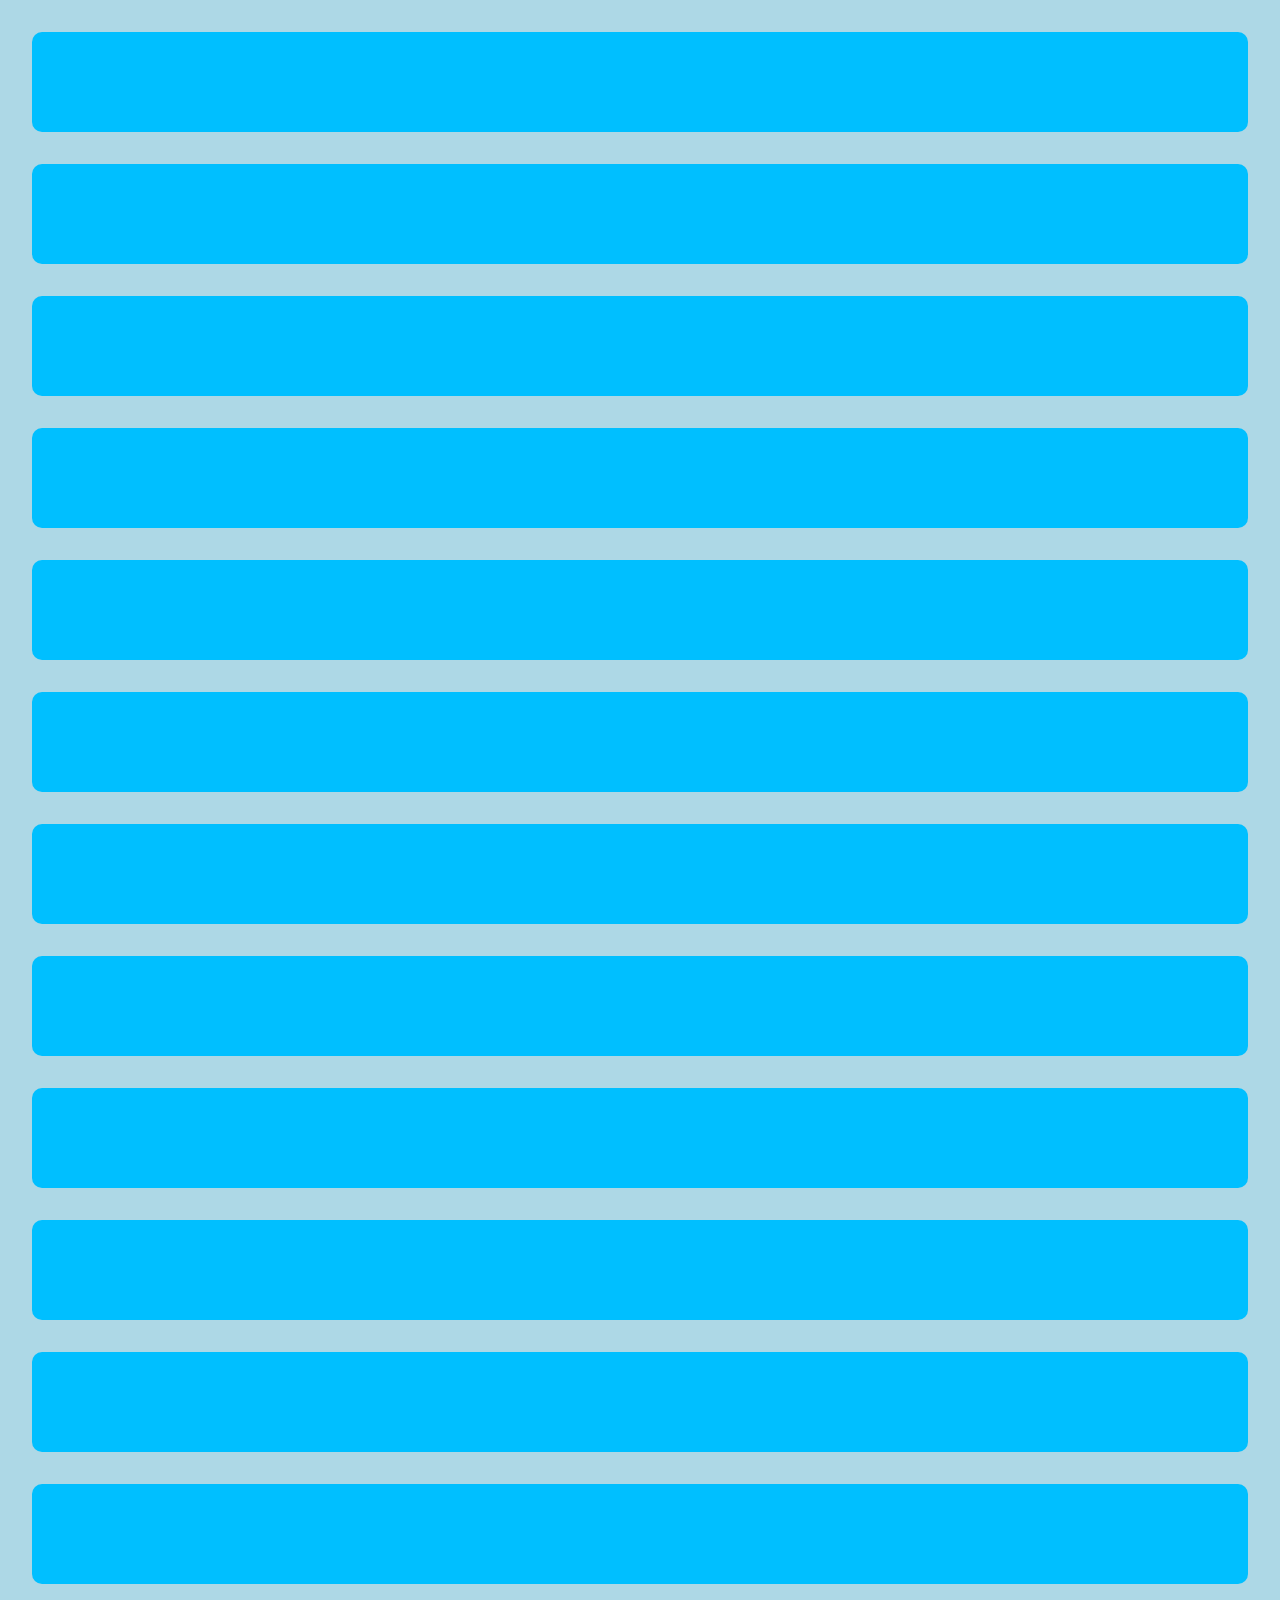
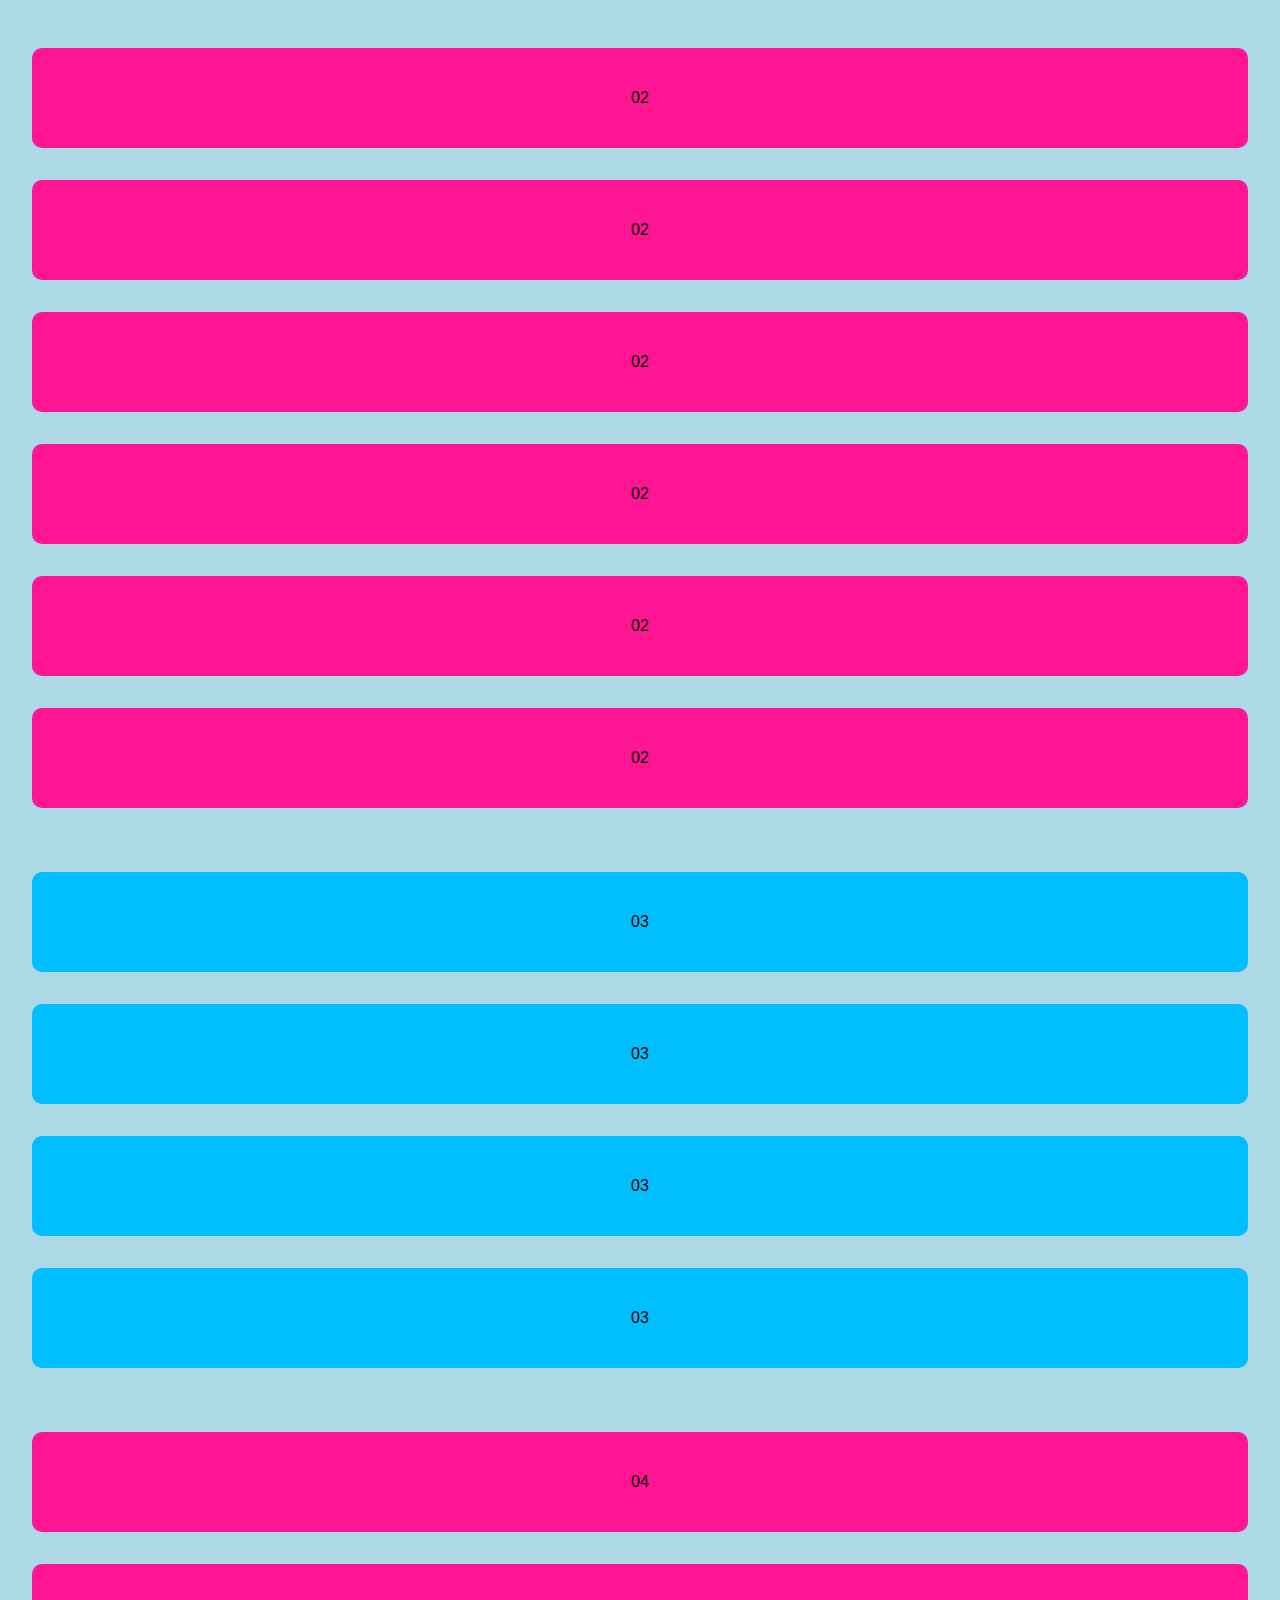
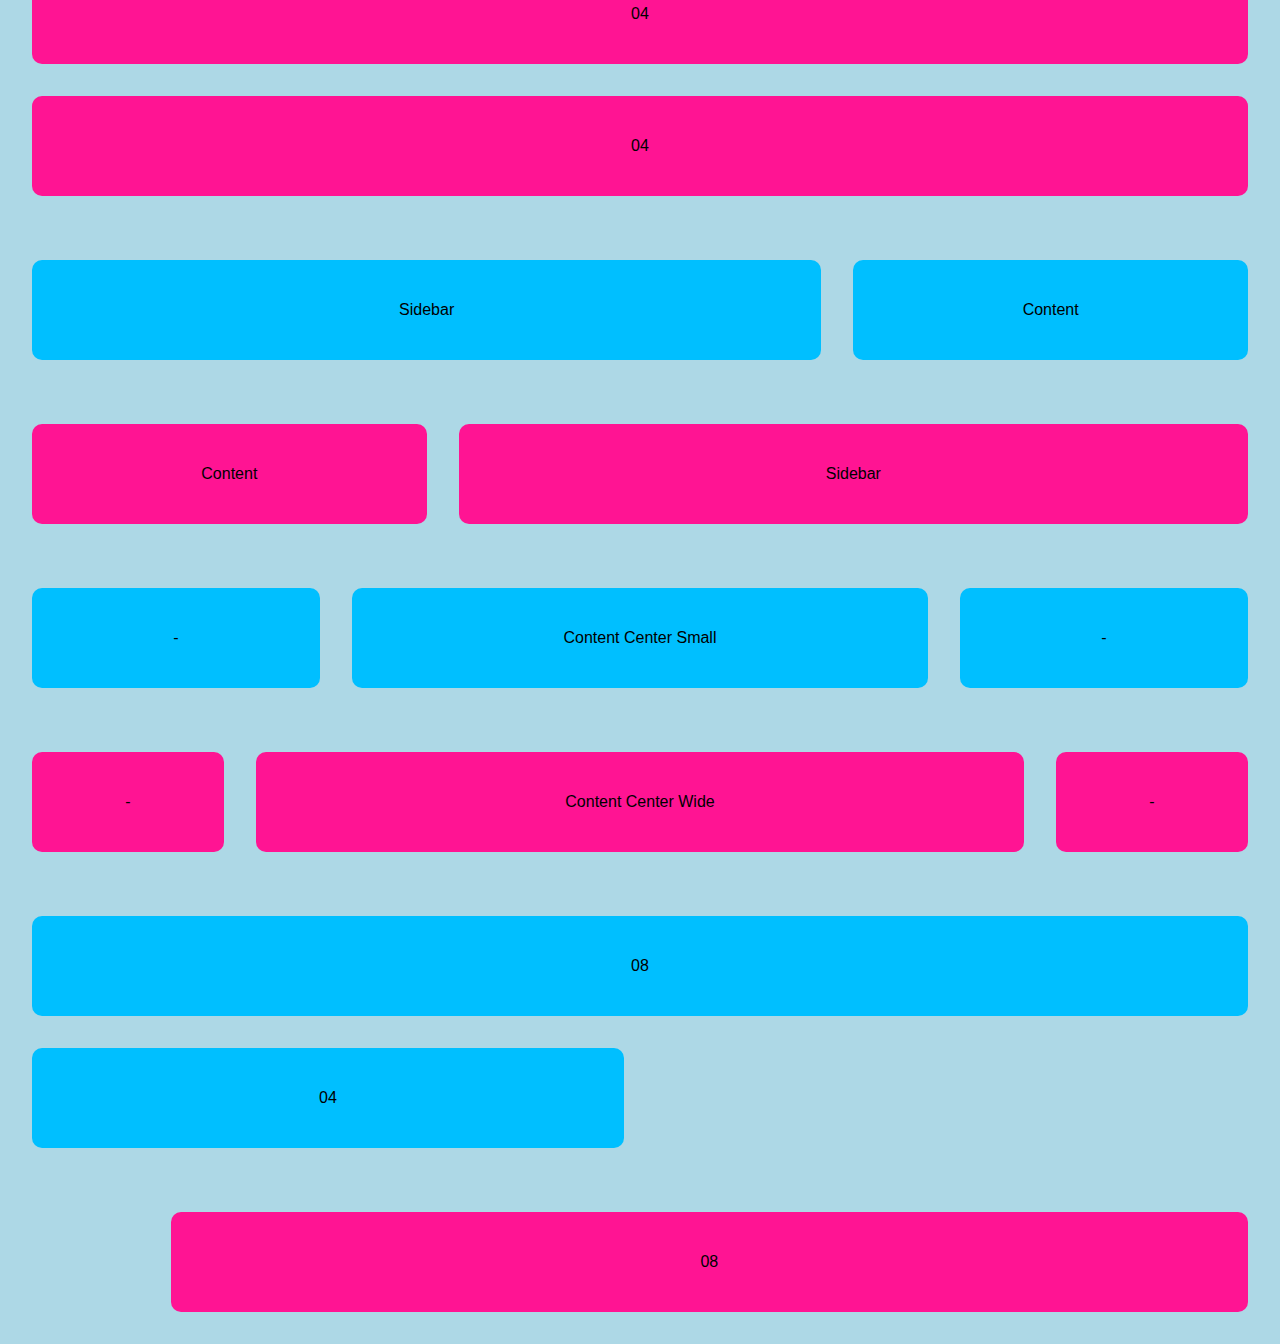
==== css-layout.html @ b796b280 "Fluid typography & GRID experiment" ====
<!DOCTYPE html>
<html>
<head>
<title>CSS day 2022 learnings</title>
<meta name="viewport" content="width=device-width, initial-scale=1">
<link rel="stylesheet" href="assets/css/styles.css">
<link rel="stylesheet" href="assets/css/reset.css" layer="reset">
<link rel="stylesheet" href="assets/css/base.css" layer="base">
<link rel="stylesheet" href="assets/css/components.css" layer="components">
<link rel="stylesheet" href="assets/css/themes.css" layer="themes">
<link rel="stylesheet" href="assets/css/utilities.css" layer="utilities">
</head>

<body>
    <div class="grid">
        <div class="item"></div>
        <div class="item"></div>
        <div class="item"></div>
        <div class="item"></div>
        <div class="item"></div>
        <div class="item"></div>
        <div class="item"></div>
        <div class="item"></div>
        <div class="item"></div>
        <div class="item"></div>
        <div class="item"></div>
        <div class="item"></div>
    </div>
    <div class="grid">
        <div class="item col-span-2">02</div>
        <div class="item col-span-2">02</div>
        <div class="item col-span-2">02</div>
        <div class="item col-span-2">02</div>
        <div class="item col-span-2">02</div>
        <div class="item col-span-2">02</div>
    </div>
    <div class="grid">
        <div class="item col-span-3">03</div>
        <div class="item col-span-3">03</div>
        <div class="item col-span-3">03</div>
        <div class="item col-span-3">03</div>
    </div>
    <div class="grid">
        <div class="item col-span-3">04</div>
        <div class="item col-span-3">04</div>
        <div class="item col-span-3">04</div>
    </div>
    <div class="grid content-left">
        <div class="item col-span">Sidebar</div>
        <div class="item col-span">Content</div>
    </div>
    <div class="grid content-right">
        <div class="item col-span">Content</div>
        <div class="item col-span">Sidebar</div>
    </div>
    <div class="grid content-center--small">
        <div class="item col-span">-</div>
        <div class="item col-span">Content Center Small</div>
        <div class="item col-span">-</div>
    </div>
    <div class="grid content-center--wide">
        <div class="item col-span">-</div>
        <div class="item col-span">Content Center Wide</div>
        <div class="item col-span">-</div>
    </div>
    <div class="grid">
        <div class="item col-span-8">08</div>
        <div class="item col-span-4">04</div>
    </div>
    <div class="grid">
        <div class="item col-span-8-center">08</div>
    </div>
</body>

</html>
---- assets/css/styles.css ----
@layer reset, base, components, themes, utilities;

:root {
    font-size: 62.5%; /* Because 62.5% of 16px is 10px. Which makes 1rem = 10px. */
    --fluid-unit: 1rem;

    --pad: clamp(1.6rem, 2.5vw, 4.8rem);
    --pad-xl: calc(var(--pad) * 4);
    --pad-lg: calc(var(--pad) * 2);
    --pad-md: var(--pad);
    --pad-sm: calc(var(--pad) / 2);
    --pad-xs: calc(var(--pad) / 4);
}
---- assets/css/base.css ----
body {
    background-color: #f0f0f0;
    font-family: Arial, Helvetica, sans-serif;
    font-size: 1.6rem;
}

/** **/

h1 {
    font-size: clamp(3.2rem, 3vw + var(--fluid-unit), 5.6rem); 
}

h2 {
    font-size: clamp(2.6rem, 2vw + var(--fluid-unit), 4rem);
}

h3 {
    font-size: clamp(2.2rem, 1.5vw + var(--fluid-unit), 2.8rem);
}

h4 {
    font-size: clamp(1.8rem, 1.25vw + var(--fluid-unit), 2.4rem);
}

h5 {
    font-size: clamp(1.6rem, 1.125vw + var(--fluid-unit), 2.2rem);
}

h6 {
    font-size: clamp(1.4rem, 1vw + var(--fluid-unit), 1.8rem);
}

h1, h2, h3, h4, h5, h6 {
    font-weight: bold;
}

h1, h2, h3 {
    line-height: 1.25;
}

h4, h5, h6 {
    line-height: 1.5;
}

/** **/

p {
    font-size: clamp(1.6rem, 0.5vw + var(--fluid-unit), 1.8rem);
}

/* */

.wrapper > p + p {
    margin-top: var(--pad);
}

.wrapper > :is(h1, h2, h3) + * {
    margin-top: var(--pad);
}

.grid {
    display: grid;
    /* grid-template-columns: repeat(12, 1fr); */
	gap: var(--pad);
    background-color: lightblue;
	padding: var(--pad);
	margin: 0 auto;
	max-width: 128rem;
}

.grid .item {
    background: deeppink;
	min-height: 10rem;
	border-radius: 1rem;
    display: flex;
    align-items: center;
    justify-content: center;
}

.grid:nth-child(odd) .item {
    background: deepskyblue;
}

@media screen and (min-width: 1321px) {
    /* .grid {
        grid-template-columns: repeat(auto-fit, minmax(min(5rem, 100%), 1fr));
    } */

    .grid.content-right {
        grid-template-columns: 4fr 8fr;
    }
    
    .grid.content-left {
        grid-template-columns: 8fr 4fr;
    }

    .grid.content-center,
    .grid.content-center--small {
        grid-template-columns: 3fr 6fr 3fr;
    }

    .grid.content-center--wide {
        grid-template-columns: 2fr 8fr 2fr;
    }
}

@media screen and (max-width: 1320px) and (min-width: 881px) {
    .grid.content-right {
        grid-template-columns: 4fr 8fr;
    }
    
    .grid.content-left {
        grid-template-columns: 8fr 4fr;
    }

    .grid.content-center,
    .grid.content-center--small {
        grid-template-columns: 3fr 6fr 3fr;
    }

    .grid.content-center--wide {
        grid-template-columns: 2fr 8fr 2fr;
    }
}

@media screen and (max-width: 880px) and (min-width: 481px) {
    .grid.content-right
    .grid.content-left {
        grid-template-columns: 12fr;
    }

    .grid.content-center,
    .grid.content-center--small {
        grid-template-columns: 2fr 8fr 2fr;
    }

    .grid.content-center--wide {
        grid-template-columns: 1fr 10fr 1fr;
    }
}

@media screen and (max-width: 480px) {
    .grid {
        grid-template-columns: repeat(6, 1fr);
    }
}
---- assets/css/utilities.css ----
@media screen and (min-width: 481px) {

    .col-span-1 {
        grid-column: span 1;
    }

    .col-span-2 {
        grid-column: span 2;
    }

    .col-span-3 {
        grid-column: span 3;
    }

    .col-span-4 {
        grid-column: span 4;
    }

    .col-span-5 {
        grid-column: span 5;
    }

    .col-span-6 {
        grid-column: span 6;
    }

    .col-span-7 {
        grid-column: span 7;
    }

    .col-span-8 {
        grid-column: span 8;
    }

    .col-span-9 {
        grid-column: span 9;
    }

    .col-span-10 {
        grid-column: span 10;
    }

    .col-span-11 {
        grid-column: span 11;
    }

    .col-span-12 {
        grid-column: span 12;
    }

    .col-span-8-center {
        grid-column: 2 / span 8;
    }

}

@media screen and (max-width: 480px) {
    .col-span-1,
    .col-span-2,
    .col-span-3,
    .col-span-4,
    .col-span-5,
    .col-span-6,
    .col-span-7,
    .col-span-8,
    .col-span-9,
    .col-span-10,
    .col-span-11,
    .col-span-12 {
        grid-column: span 12;
    }
}
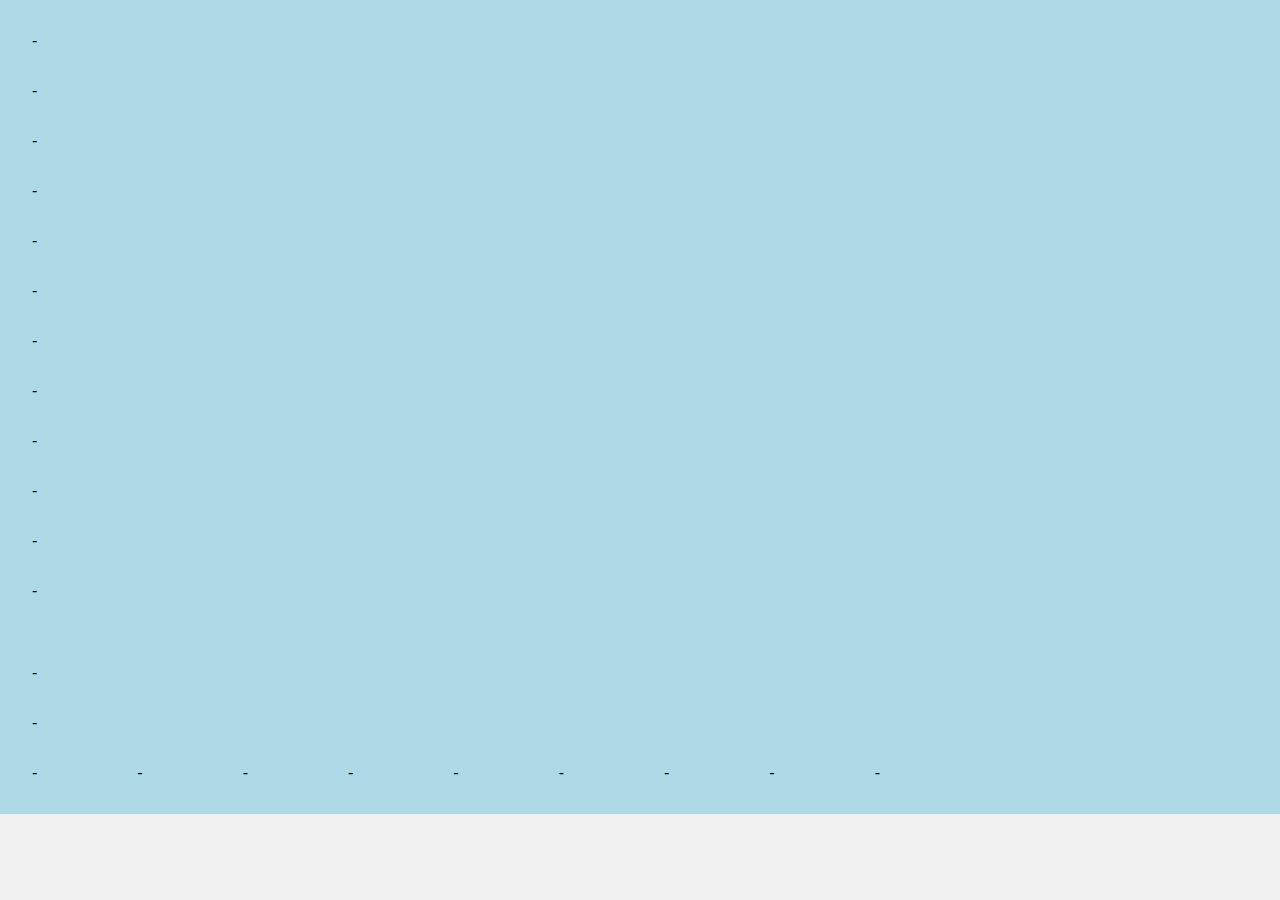
==== commit a8d5ea0e: "Fluid typography & spacing in progress" ====
--- a/css-layout.html
+++ b/css-layout.html
@@ -13,39 +13,33 @@
 
 <body>
     <div class="grid">
-        <div class="item"></div>
-        <div class="item"></div>
-        <div class="item"></div>
-        <div class="item"></div>
-        <div class="item"></div>
-        <div class="item"></div>
-        <div class="item"></div>
-        <div class="item"></div>
-        <div class="item"></div>
-        <div class="item"></div>
-        <div class="item"></div>
-        <div class="item"></div>
+        <div class="item">-</div>
+        <div class="item">-</div>
+        <div class="item">-</div>
+        <div class="item">-</div>
+        <div class="item">-</div>
+        <div class="item">-</div>
+        <div class="item">-</div>
+        <div class="item">-</div>
+        <div class="item">-</div>
+        <div class="item">-</div>
+        <div class="item">-</div>
+        <div class="item">-</div>
     </div>
     <div class="grid">
-        <div class="item col-span-2">02</div>
-        <div class="item col-span-2">02</div>
-        <div class="item col-span-2">02</div>
-        <div class="item col-span-2">02</div>
-        <div class="item col-span-2">02</div>
-        <div class="item col-span-2">02</div>
+        <div class="item">-</div>
+        <div class="item col-span-2">-</div>
+        <div class="item">-</div>
+        <div class="item">-</div>
+        <div class="item">-</div>
+        <div class="item">-</div>
+        <div class="item">-</div>
+        <div class="item">-</div>
+        <div class="item">-</div>
+        <div class="item">-</div>
+        <div class="item">-</div>
     </div>
-    <div class="grid">
-        <div class="item col-span-3">03</div>
-        <div class="item col-span-3">03</div>
-        <div class="item col-span-3">03</div>
-        <div class="item col-span-3">03</div>
-    </div>
-    <div class="grid">
-        <div class="item col-span-3">04</div>
-        <div class="item col-span-3">04</div>
-        <div class="item col-span-3">04</div>
-    </div>
-    <div class="grid content-left">
+    <!-- <div class="grid content-left">
         <div class="item col-span">Sidebar</div>
         <div class="item col-span">Content</div>
     </div>
@@ -62,14 +56,14 @@
         <div class="item col-span">-</div>
         <div class="item col-span">Content Center Wide</div>
         <div class="item col-span">-</div>
-    </div>
-    <div class="grid">
+    </div> -->
+    <!-- <div class="grid">
         <div class="item col-span-8">08</div>
         <div class="item col-span-4">04</div>
     </div>
     <div class="grid">
         <div class="item col-span-8-center">08</div>
-    </div>
+    </div> -->
 </body>
 
 </html>--- a/assets/css/base.css
+++ b/assets/css/base.css
@@ -46,45 +46,69 @@
 
 p {
     font-size: clamp(1.6rem, 0.5vw + var(--fluid-unit), 1.8rem);
+    line-height: 1.5;
+}
+
+p.text-lg {
+    font-size: clamp(1.7rem, 0.75vw + var(--fluid-unit), 2.0rem);
+}
+
+p.text-sm {
+    font-size: clamp(1.4rem, 0.4vw + var(--fluid-unit), 1.6rem);
 }
 
 /* */
 
-.wrapper > p + p {
-    margin-top: var(--pad);
-}
-
-.wrapper > :is(h1, h2, h3) + * {
-    margin-top: var(--pad);
-}
-
 .grid {
     display: grid;
-    /* grid-template-columns: repeat(12, 1fr); */
+    /* grid-template-columns: repeat(auto-fill,minmax(min(12rem, 100%), 1fr)); */
 	gap: var(--pad);
     background-color: lightblue;
 	padding: var(--pad);
 	margin: 0 auto;
-	max-width: 128rem;
+	max-width: 144rem;
 }
 
-.grid .item {
+.grid .col {
     background: deeppink;
 	min-height: 10rem;
-	border-radius: 1rem;
-    display: flex;
+	/* border-radius: 0.8rem; */
+    /* display: flex;
     align-items: center;
-    justify-content: center;
+    justify-content: center; */
 }
 
-.grid:nth-child(odd) .item {
+.grid:nth-child(odd) .col {
     background: deepskyblue;
 }
 
+.col > * + * {
+	margin-top: var(--pad);
+}
+
+.col > p + p {
+    margin-top: var(--pad);
+}
+
+.col > :is(h1, h2, h3) + * {
+    margin-top: var(--pad-sm);
+}
+
+.col > :is(h4, h5, h6) + * {
+    margin-top: var(--pad-xs);
+}
+
+/* */
+
+.logo {
+    width: 16rem;
+}
+
+/* 
 @media screen and (min-width: 1321px) {
-    /* .grid {
-        grid-template-columns: repeat(auto-fit, minmax(min(5rem, 100%), 1fr));
-    } */
+    .grid {
+        grid-template-columns: repeat(auto-fill, minmax(min(12rem, 100%), 1fr));
+    }
 
     .grid.content-right {
         grid-template-columns: 4fr 8fr;
@@ -143,4 +167,4 @@
     .grid {
         grid-template-columns: repeat(6, 1fr);
     }
-}+} */--- a/assets/css/utilities.css
+++ b/assets/css/utilities.css
@@ -54,7 +54,7 @@
 
 }
 
-@media screen and (max-width: 480px) {
+@media screen and (min-width: 480px) {
     .col-span-1,
     .col-span-2,
     .col-span-3,
